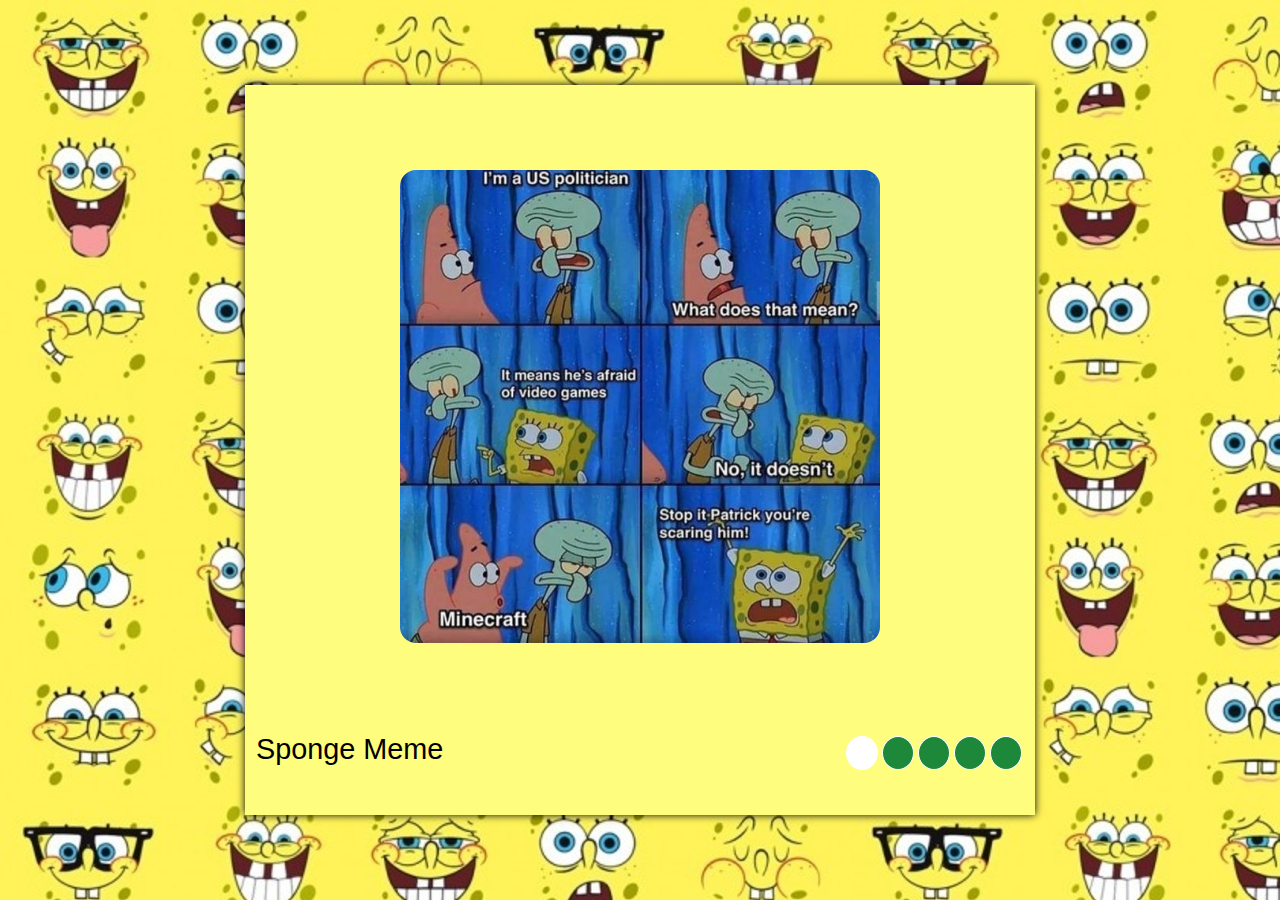
==== cssMemSlider/index.html @ 795ab056 "feat: add slider (Sun, May 15, 2022 06:13:19 PM" ====
<!DOCTYPE html>
<html lang="en">
<head>
  <meta charset="UTF-8">
  <meta name="viewport" content="width=device-width, initial-scale=1.0">
  <link rel="stylesheet" href="style.css">
  <link rel="stylesheet" href="normalize.css">
  <link rel="stylesheet" href="reset.css">
  <link rel="icon" type="image/x-icon" href="../slider/memes/icon.ico">
  <title>Slider</title>
</head>
<body>
<div class="container">
  <div class="slider">
    <input type="radio" name="point" id="m1" checked>
    <input type="radio" name="point" id="m2">
    <input type="radio" name="point" id="m3">
    <input type="radio" name="point" id="m4">
    <input type="radio" name="point" id="m5">
    <div class="memes">
      <div class="image"><img class="slider-img" src="memes/sponge.jpg" alt=""></div>
      <div class="image"><img class="slider-img" src="memes/krabs.jpg" alt=""></div>
      <div class="image"><img class="slider-img" src="memes/pat.jpg" alt=""></div>
      <div class="image"><img class="slider-img" src="memes/squid.jpg" alt=""></div>
      <div class="image"><img class="slider-img" src="memes/plankton.jpg" alt=""></div>
    </div>
    <div class="text">
      <p class="name">Sponge Meme</p>
      <p class="name">Krabs Meme</p>
      <p class="name">Patrick Meme</p>
      <p class="name">Squid Meme</p>
      <p class="name">Plankton Meme</p>
    </div>
    <div class="controls">
      <label for="m1" class="control"><span class="btn"></span></label>
      <label for="m2" class="control"><span class="btn"></span></label>
      <label for="m3" class="control"><span class="btn"></span></label>
      <label for="m4" class="control"><span class="btn"></span></label>
      <label for="m5" class="control"><span class="btn"></span></label>
    </div>
  </div>
</div>
</body>
</html>
---- cssMemSlider/style.css ----
body {
    background-image: url('memes/454238.jpg');
    width: 100vw;
    height: 100vh;
  }

@media screen and (max-width: 767px){
    .slider{
      width: 80%;
      margin: 0 1rem;
      grid-template-areas: 
                  "x x x"
                  "a a a"
                  "c c c"
                  "b b b";
    }
  
    .controls{
      justify-content: center;
    }
    .btn{
      width: 0.7rem;
      height: 0.7rem;
    }
    .name{
      font-size: 1.2rem;
    }
    .slider-img{
      border-radius: 0.3rem;
    }
    .image{
      border-radius: 0.3rem;
    }
}

.container{
    display: flex;
    justify-content: center;
    align-items: center;
    width: 100%;
    height: 100%;
}

.slider{
    display: grid;
    width: 60%;
    margin: 0 2rem;
    overflow: hidden;
    grid-template-areas: 
        "x x x"
        "a a a"
        "b b c";
    background-color: rgb(255, 253, 126);
    box-shadow: 0 0 0.5rem #000;
    padding: 0.7rem;
}

input[name="point"]{
    grid-area: x;
    visibility: hidden;
}
  
.memes{
    display: flex;
    justify-content: space-around;
    width: 500%;
    margin-bottom: 2rem;
    grid-area: a;
    transition: .5s;
    align-items: center;
}
  
.image{
    width: 100%;
    background-color: #fff;
    border-radius: 1rem;
    max-width: 30rem;
}
  
.slider-img{
    max-width: 100%;
    height: auto;
    margin: 0 auto;
    border-radius: 1rem;
    display: flex;
    user-select: none;
}
  
.text{
    display: flex;
    width: 100%;
    overflow: hidden;
    grid-area: b;
    align-items: flex-start;
    justify-content: flex-start;
}
  
.name{
    min-width: 100%;
    color: #000;
    font-family: Arial, sans-serif;
    font-size: 1.8rem;
    transition: .5s;

}
  
.controls{
    display: flex;
    justify-content: flex-end;
    margin-bottom: 2rem;
    grid-area: c;
}
  
.control{
    width: 2rem;
    height: 2rem;
    cursor: pointer;
    display: flex;
    align-items: center;
    justify-content: center;
    padding: 2px;
  }
  
.btn{
    width: 2rem;
    height: 2rem;
    border-radius: 50%;
    border: 0.1rem solid #fff;
    background-color: rgb(29, 136, 57);
    cursor: pointer;
    transition: .5s;    
}
  
.control:hover .btn{
    background-color: rgb(228, 232, 27);
}
  
#m1:checked ~ .controls .control:nth-child(1) .btn{
    background-color: #fff;
}
  
#m1:checked ~.memes{
    margin-left: 0;
}
  
#m1:checked ~.text .name:first-child{
    margin-left: 0;
}
  
#m2:checked ~ .controls .control:nth-child(2) .btn{
    background-color: #fff;
}
  
#m2:checked ~.memes{
    margin-left: -100%;
}
  
#m2:checked ~.text .name:first-child{
    margin-left: -100%;
}
  
#m3:checked ~ .controls .control:nth-child(3) .btn{
    background-color: #fff;
}
  
#m3:checked ~.memes{
    margin-left: -200%;
}
  
#m3:checked ~.text .name:first-child{
    margin-left: -200%;
}
  
#m4:checked ~ .controls .control:nth-child(4) .btn{
    background-color: #fff;
}
  
#m4:checked ~.memes{
    margin-left: -300%;
}
  
#m4:checked ~.text .name:first-child{
    margin-left: -300%;
}
  
#m5:checked ~ .controls .control:nth-child(5) .btn{
    background-color: #fff;
}
  
#m5:checked ~.memes{
    margin-left: -400%;
}
  
#m5:checked ~.text .name:first-child{
    margin-left: -400%;
}
  
  
@media screen and (min-width: 768px) and (max-width:1279px){
    .control-btn{
      width: 0.8rem;
      height: 0.8rem;
    }
    .text{
      font-size: 1.35rem;
    }
    .img-block{
      border-radius: 0.5rem;
    }
}
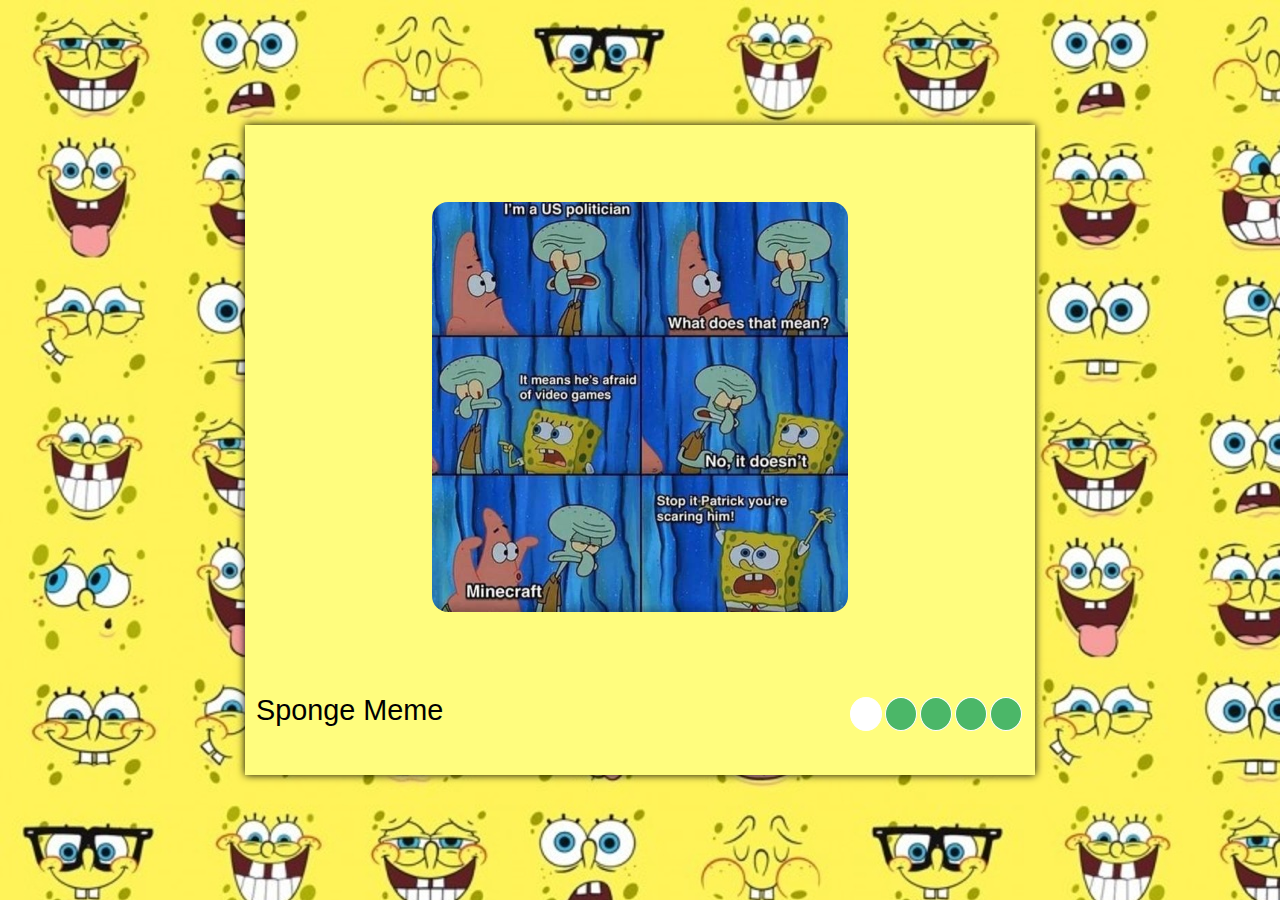
==== commit d2229e61: "fix: correct icon (Sun, May 15, 2022 08:58:00 PM)" ====
--- a/cssMemSlider/index.html
+++ b/cssMemSlider/index.html
@@ -6,7 +6,7 @@
   <link rel="stylesheet" href="style.css">
   <link rel="stylesheet" href="normalize.css">
   <link rel="stylesheet" href="reset.css">
-  <link rel="icon" type="image/x-icon" href="../slider/memes/icon.ico">
+  <link rel="icon" type="image/x-icon" href="memes/icon.ico">
   <title>Slider</title>
 </head>
 <body>
--- a/cssMemSlider/style.css
+++ b/cssMemSlider/style.css
@@ -1,37 +1,8 @@
 body {
-    background-image: url('memes/454238.jpg');
+    background-image: url('memes/back.jpg');
     width: 100vw;
     height: 100vh;
   }
-
-@media screen and (max-width: 767px){
-    .slider{
-      width: 80%;
-      margin: 0 1rem;
-      grid-template-areas: 
-                  "x x x"
-                  "a a a"
-                  "c c c"
-                  "b b b";
-    }
-  
-    .controls{
-      justify-content: center;
-    }
-    .btn{
-      width: 0.7rem;
-      height: 0.7rem;
-    }
-    .name{
-      font-size: 1.2rem;
-    }
-    .slider-img{
-      border-radius: 0.3rem;
-    }
-    .image{
-      border-radius: 0.3rem;
-    }
-}
 
 .container{
     display: flex;
@@ -71,10 +42,10 @@
 }
   
 .image{
-    width: 100%;
-    background-color: #fff;
+    width: 100%;    
     border-radius: 1rem;
-    max-width: 30rem;
+    max-width: 26rem;
+    padding: 0 1rem;
 }
   
 .slider-img{
@@ -118,7 +89,7 @@
     display: flex;
     align-items: center;
     justify-content: center;
-    padding: 2px;
+    padding: 0.1rem;
   }
   
 .btn{
@@ -126,7 +97,7 @@
     height: 2rem;
     border-radius: 50%;
     border: 0.1rem solid #fff;
-    background-color: rgb(29, 136, 57);
+    background-color: rgb(75, 183, 104);
     cursor: pointer;
     transition: .5s;    
 }
@@ -135,7 +106,12 @@
     background-color: rgb(228, 232, 27);
 }
   
-#m1:checked ~ .controls .control:nth-child(1) .btn{
+#m1:checked ~ .controls .control:nth-child(1) .btn,
+#m2:checked ~ .controls .control:nth-child(2) .btn,
+#m3:checked ~ .controls .control:nth-child(3) .btn,
+#m4:checked ~ .controls .control:nth-child(4) .btn,
+#m5:checked ~ .controls .control:nth-child(5) .btn
+ {
     background-color: #fff;
 }
   
@@ -147,9 +123,7 @@
     margin-left: 0;
 }
   
-#m2:checked ~ .controls .control:nth-child(2) .btn{
-    background-color: #fff;
-}
+
   
 #m2:checked ~.memes{
     margin-left: -100%;
@@ -159,9 +133,6 @@
     margin-left: -100%;
 }
   
-#m3:checked ~ .controls .control:nth-child(3) .btn{
-    background-color: #fff;
-}
   
 #m3:checked ~.memes{
     margin-left: -200%;
@@ -171,20 +142,13 @@
     margin-left: -200%;
 }
   
-#m4:checked ~ .controls .control:nth-child(4) .btn{
-    background-color: #fff;
-}
-  
+
 #m4:checked ~.memes{
     margin-left: -300%;
 }
   
 #m4:checked ~.text .name:first-child{
     margin-left: -300%;
-}
-  
-#m5:checked ~ .controls .control:nth-child(5) .btn{
-    background-color: #fff;
 }
   
 #m5:checked ~.memes{
@@ -194,18 +158,35 @@
 #m5:checked ~.text .name:first-child{
     margin-left: -400%;
 }
+
+@media screen and (max-width: 768px){
+    .slider{
+      width: 80%;
+      margin: 0 1rem;
+      grid-template-areas: 
+                  "x x x"
+                  "a a a"
+                  "c c c"
+                  "b b b";
+    }
   
-  
-@media screen and (min-width: 768px) and (max-width:1279px){
-    .control-btn{
-      width: 0.8rem;
-      height: 0.8rem;
+    .controls{
+      justify-content: center;
     }
-    .text{
-      font-size: 1.35rem;
+    .comtrol{
+    padding: 0.5rem;
     }
-    .img-block{
-      border-radius: 0.5rem;
+    .btn{
+      width: 1.5rem;
+      height: 1.5rem;
+    }
+    .name{
+      font-size: 1.8rem;
+    }
+    .slider-img{
+      border-radius: 0.3rem;
+    }
+    .image{
+      border-radius: 0.3rem;
     }
 }
-  
